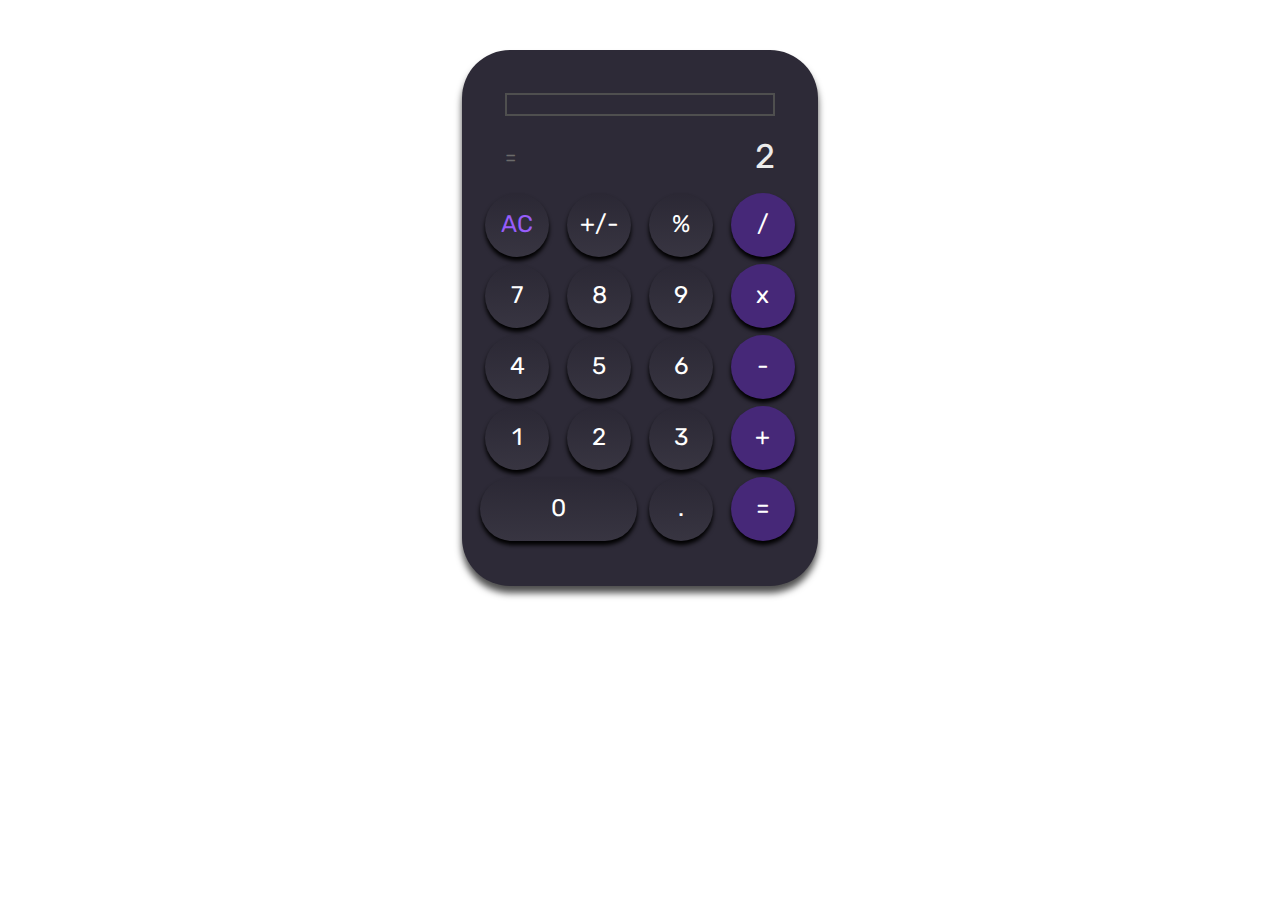
==== calculator.html @ 89a2aca5 "made the "AC" button work" ====
<!DOCTYPE html>
<html lang="en">
  <head>
    <meta charset="UTF-8" />
    <meta name="viewport" content="width=device-width, initial-scale=1.0" />
    <title>Calculator</title>
    <link rel="preconnect" href="https://fonts.googleapis.com" />
    <link rel="preconnect" href="https://fonts.gstatic.com" crossorigin />
    <link
      href="https://fonts.googleapis.com/css2?family=Rubik&display=swap"
      rel="stylesheet"
    />
    <link rel="stylesheet" href="reset.css" />
    <link rel="stylesheet" href="calculator.css" />
  </head>
  <body class="body">
    <main>
      <div class="calc">
        <div class="calc-screen">
          <input type="text" value="" class="screen-values" id="myInput" />
          <!-- <p class="screen-values">1 + 1</p> -->
          <div class="result-wrapper">
            <p class="screen-equal">=</p>
            <p class="result">2</p>
          </div>
        </div>
        <div class="keybord">
          <div class="button ac bg-dark purple-letters">AC</div>
          <div class="button plus-minus bg-dark">+/-</div>
          <div class="button procent bg-dark">%</div>
          <div class="button division bg-purple">/</div>

          <div class="button digit seven bg-dark">7</div>
          <div class="button digit eight bg-dark">8</div>
          <div class="button digit nine bg-dark">9</div>
          <div class="button multiply bg-purple">x</div>

          <div class="button digit four bg-dark">4</div>
          <div class="button digit five bg-dark">5</div>
          <div class="button digit six bg-dark">6</div>
          <div class="button minus bg-purple">-</div>

          <div class="button digit one bg-dark">1</div>
          <div class="button digit two bg-dark">2</div>
          <div class="button digit three bg-dark">3</div>
          <div class="button plus bg-purple">+</div>

          <div class="button digit zero bg-dark">0</div>
          <div class="button digit dot bg-dark">.</div>
          <div class="button equal bg-purple">=</div>
        </div>
      </div>
    </main>

    <script src="./calculator.js"></script>
  </body>
</html>
---- calculator.css ----
.calc {
  margin: 50px auto;
  width: 356px;
  height: 536px;
  border-radius: 48px;
  background: #2d2a37;
  font-family: "Rubik";
  color: white;
  /* font-weight: 500; */
  padding: 18px;
  box-shadow: 0px 7px 7px #4f4f4f;
}

.calc-screen {
  height: 125px;
  padding: 25px;
}

#myInput {
  width: 100%;
  text-align: right;
}

.screen-values {
  color: #6b6b6b;
  /* font-weight: 500; */
  margin-bottom: 20px;
  border: 2px solid #4f4f4f;
}

.result-wrapper {
  /* font-weight: 400; */
  color: #ebebeb;
  font-size: 34px;
  display: flex;
  flex-direction: row;
  justify-content: space-between;
  align-items: center;
}

.screen-equal {
  font-size: 20px;
  color: #6b6b6b;
}

.keybord {
  display: grid;
  /* grid-template-columns: 1fr 1fr 1fr 1fr; */
  grid-template-areas:
    "ac plus-mine procent division"
    "seven eight nine multiply"
    "four five six minus"
    "one two three plus"
    "zero zero dot equal";
  gap: 7px;
  justify-items: center;
}

.button {
  width: 64px;
  height: 64px;
  background: linear-gradient(
      180deg,
      rgba(0, 0, 0, 0.05) 0%,
      rgba(255, 255, 255, 0.05) 100%
    ),
    #2d2a37;
  box-shadow: 0px 4px 4px black;
  border-radius: 50%;
  text-align: center;
  line-height: 62px;
  cursor: pointer;
  user-select: none;
  font-size: 24px;
}

.zero {
  grid-area: zero;
  width: 100%;
  border-radius: 35px;
}

.button:hover {
  filter: brightness(120%);
}

.button:active {
  filter: brightness(90%);
}

.bg-purple {
  background: #462878;
}

.purple-letters {
  color: #975dfa;
}
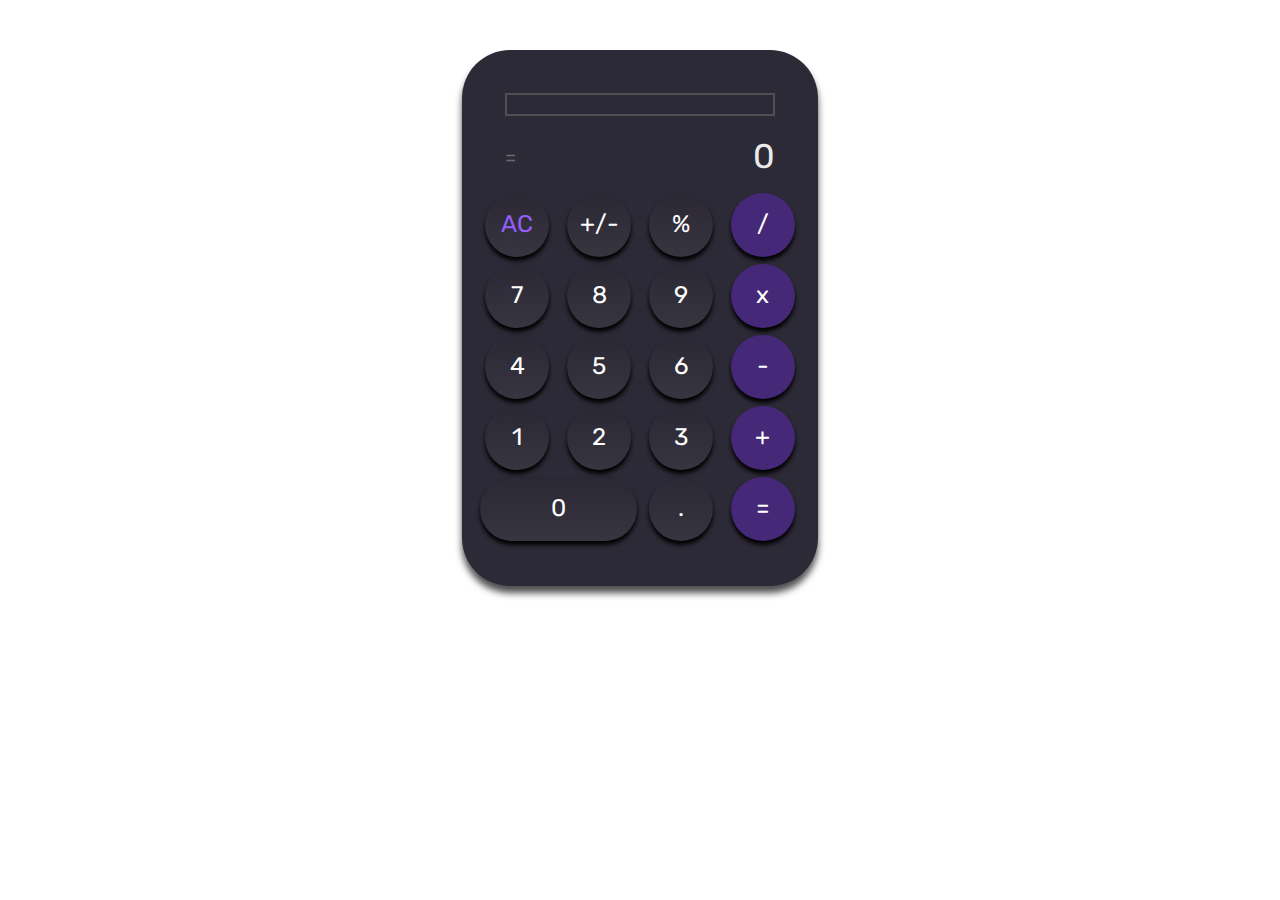
==== commit ca331dab: "Implement base calculator (handles only 1st operation correctly)" ====
--- a/calculator.html
+++ b/calculator.html
@@ -21,33 +21,33 @@
           <!-- <p class="screen-values">1 + 1</p> -->
           <div class="result-wrapper">
             <p class="screen-equal">=</p>
-            <p class="result">2</p>
+            <p class="result">0</p>
           </div>
         </div>
         <div class="keybord">
           <div class="button ac bg-dark purple-letters">AC</div>
-          <div class="button plus-minus bg-dark">+/-</div>
-          <div class="button procent bg-dark">%</div>
-          <div class="button division bg-purple">/</div>
+          <div class="button operation plus-minus bg-dark">+/-</div>
+          <div class="button operation procent bg-dark">%</div>
+          <div class="button operation division bg-purple">/</div>
 
           <div class="button digit seven bg-dark">7</div>
           <div class="button digit eight bg-dark">8</div>
           <div class="button digit nine bg-dark">9</div>
-          <div class="button multiply bg-purple">x</div>
+          <div class="button operation multiply bg-purple">x</div>
 
           <div class="button digit four bg-dark">4</div>
           <div class="button digit five bg-dark">5</div>
           <div class="button digit six bg-dark">6</div>
-          <div class="button minus bg-purple">-</div>
+          <div class="button operation minus bg-purple">-</div>
 
           <div class="button digit one bg-dark">1</div>
           <div class="button digit two bg-dark">2</div>
           <div class="button digit three bg-dark">3</div>
-          <div class="button plus bg-purple">+</div>
+          <div class="button operation plus bg-purple">+</div>
 
           <div class="button digit zero bg-dark">0</div>
           <div class="button digit dot bg-dark">.</div>
-          <div class="button equal bg-purple">=</div>
+          <div class="button operation equal bg-purple">=</div>
         </div>
       </div>
     </main>
--- a/calculator.css
+++ b/calculator.css
@@ -41,6 +41,10 @@
 .screen-equal {
   font-size: 20px;
   color: #6b6b6b;
+}
+
+.active {
+  color: white;
 }
 
 .keybord {
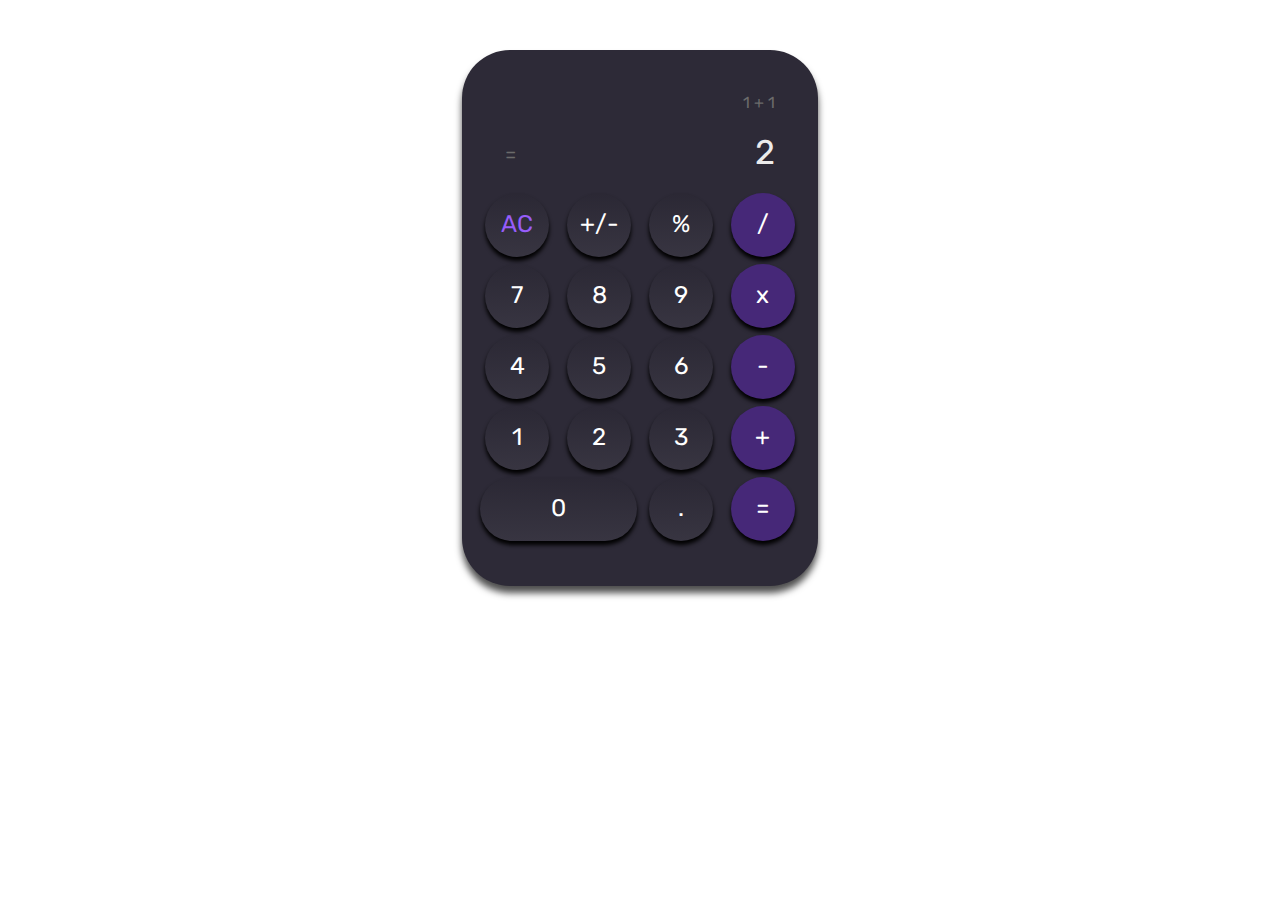
==== commit 71ffae87: "rename a few classes" ====
--- a/calculator.html
+++ b/calculator.html
@@ -17,37 +17,36 @@
     <main>
       <div class="calc">
         <div class="calc-screen">
-          <input type="text" value="" class="screen-values" id="myInput" />
-          <!-- <p class="screen-values">1 + 1</p> -->
+          <p class="screen-values">1 + 1</p>
           <div class="result-wrapper">
             <p class="screen-equal">=</p>
-            <p class="result">0</p>
+            <p class="result">2</p>
           </div>
         </div>
         <div class="keybord">
           <div class="button ac bg-dark purple-letters">AC</div>
-          <div class="button operation plus-minus bg-dark">+/-</div>
-          <div class="button operation procent bg-dark">%</div>
-          <div class="button operation division bg-purple">/</div>
+          <div class="button plus-minus bg-dark">+/-</div>
+          <div class="button procent bg-dark">%</div>
+          <div class="button division bg-purple">/</div>
 
-          <div class="button digit seven bg-dark">7</div>
-          <div class="button digit eight bg-dark">8</div>
-          <div class="button digit nine bg-dark">9</div>
-          <div class="button operation multiply bg-purple">x</div>
+          <div class="button seven bg-dark">7</div>
+          <div class="button eight bg-dark">8</div>
+          <div class="button nine bg-dark">9</div>
+          <div class="button multiply bg-purple">x</div>
 
-          <div class="button digit four bg-dark">4</div>
-          <div class="button digit five bg-dark">5</div>
-          <div class="button digit six bg-dark">6</div>
-          <div class="button operation minus bg-purple">-</div>
+          <div class="button four bg-dark">4</div>
+          <div class="button five bg-dark">5</div>
+          <div class="button six bg-dark">6</div>
+          <div class="button minus bg-purple">-</div>
 
-          <div class="button digit one bg-dark">1</div>
-          <div class="button digit two bg-dark">2</div>
-          <div class="button digit three bg-dark">3</div>
-          <div class="button operation plus bg-purple">+</div>
+          <div class="button one bg-dark">1</div>
+          <div class="button two bg-dark">2</div>
+          <div class="button three bg-dark">3</div>
+          <div class="button plus bg-purple">+</div>
 
-          <div class="button digit zero bg-dark">0</div>
-          <div class="button digit dot bg-dark">.</div>
-          <div class="button operation equal bg-purple">=</div>
+          <div class="button zero bg-dark">0</div>
+          <div class="button dot bg-dark">.</div>
+          <div class="button equal bg-purple">=</div>
         </div>
       </div>
     </main>
--- a/calculator.css
+++ b/calculator.css
@@ -16,16 +16,11 @@
   padding: 25px;
 }
 
-#myInput {
-  width: 100%;
+.screen-values {
   text-align: right;
-}
-
-.screen-values {
   color: #6b6b6b;
   /* font-weight: 500; */
   margin-bottom: 20px;
-  border: 2px solid #4f4f4f;
 }
 
 .result-wrapper {
@@ -35,16 +30,12 @@
   display: flex;
   flex-direction: row;
   justify-content: space-between;
-  align-items: center;
 }
 
 .screen-equal {
+  padding-top: 10px;
   font-size: 20px;
   color: #6b6b6b;
-}
-
-.active {
-  color: white;
 }
 
 .keybord {
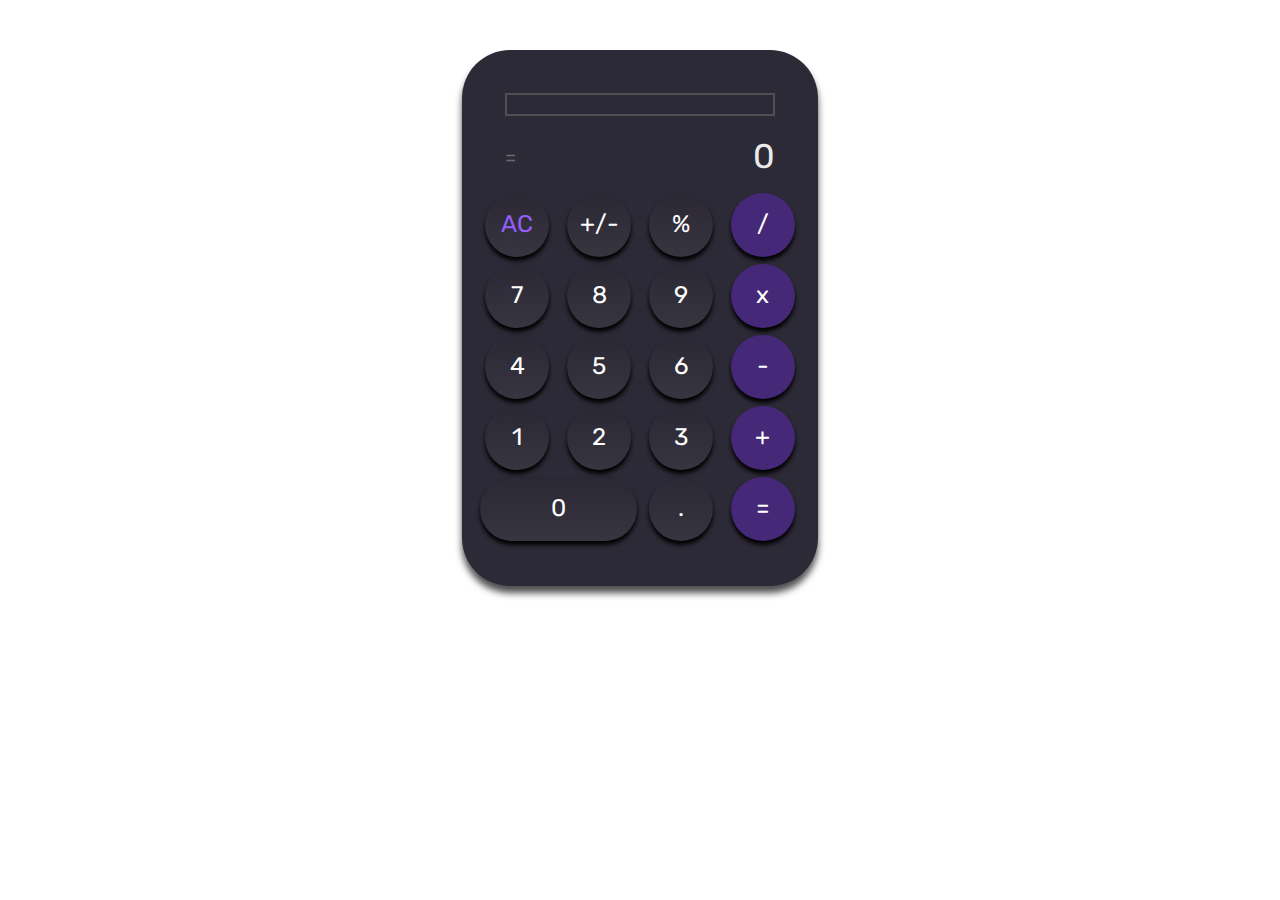
==== commit f6401542: "rename classes in html, css - rename buttons in js" ====
--- a/calculator.html
+++ b/calculator.html
@@ -17,36 +17,37 @@
     <main>
       <div class="calc">
         <div class="calc-screen">
-          <p class="screen-values">1 + 1</p>
+          <input type="text" value="" class="value-input" id="myInput" />
+          <!-- <p class="screen-values">1 + 1</p> -->
           <div class="result-wrapper">
             <p class="screen-equal">=</p>
-            <p class="result">2</p>
+            <p class="result">0</p>
           </div>
         </div>
-        <div class="keybord">
+        <div class="keyboard">
           <div class="button ac bg-dark purple-letters">AC</div>
-          <div class="button plus-minus bg-dark">+/-</div>
-          <div class="button procent bg-dark">%</div>
-          <div class="button division bg-purple">/</div>
+          <div class="button operation plus-minus bg-dark">+/-</div>
+          <div class="button operation procent bg-dark">%</div>
+          <div class="button operation division bg-purple">/</div>
 
-          <div class="button seven bg-dark">7</div>
-          <div class="button eight bg-dark">8</div>
-          <div class="button nine bg-dark">9</div>
-          <div class="button multiply bg-purple">x</div>
+          <div class="button digit seven bg-dark">7</div>
+          <div class="button digit eight bg-dark">8</div>
+          <div class="button digit nine bg-dark">9</div>
+          <div class="button operation multiply bg-purple">x</div>
 
-          <div class="button four bg-dark">4</div>
-          <div class="button five bg-dark">5</div>
-          <div class="button six bg-dark">6</div>
-          <div class="button minus bg-purple">-</div>
+          <div class="button digit four bg-dark">4</div>
+          <div class="button digit five bg-dark">5</div>
+          <div class="button digit six bg-dark">6</div>
+          <div class="button operation minus bg-purple">-</div>
 
-          <div class="button one bg-dark">1</div>
-          <div class="button two bg-dark">2</div>
-          <div class="button three bg-dark">3</div>
-          <div class="button plus bg-purple">+</div>
+          <div class="button digit one bg-dark">1</div>
+          <div class="button digit two bg-dark">2</div>
+          <div class="button digit three bg-dark">3</div>
+          <div class="button operation plus bg-purple">+</div>
 
-          <div class="button zero bg-dark">0</div>
-          <div class="button dot bg-dark">.</div>
-          <div class="button equal bg-purple">=</div>
+          <div class="button digit zero bg-dark">0</div>
+          <div class="button digit dot bg-dark">.</div>
+          <div class="button operation equal bg-purple">=</div>
         </div>
       </div>
     </main>
--- a/calculator.css
+++ b/calculator.css
@@ -16,11 +16,13 @@
   padding: 25px;
 }
 
-.screen-values {
-  text-align: right;
+.value-input {
   color: #6b6b6b;
   /* font-weight: 500; */
   margin-bottom: 20px;
+  border: 2px solid #4f4f4f;
+  width: 100%;
+  text-align: right;
 }
 
 .result-wrapper {
@@ -30,15 +32,19 @@
   display: flex;
   flex-direction: row;
   justify-content: space-between;
+  align-items: center;
 }
 
 .screen-equal {
-  padding-top: 10px;
   font-size: 20px;
   color: #6b6b6b;
 }
 
-.keybord {
+.active {
+  color: white;
+}
+
+.keyboard {
   display: grid;
   /* grid-template-columns: 1fr 1fr 1fr 1fr; */
   grid-template-areas:
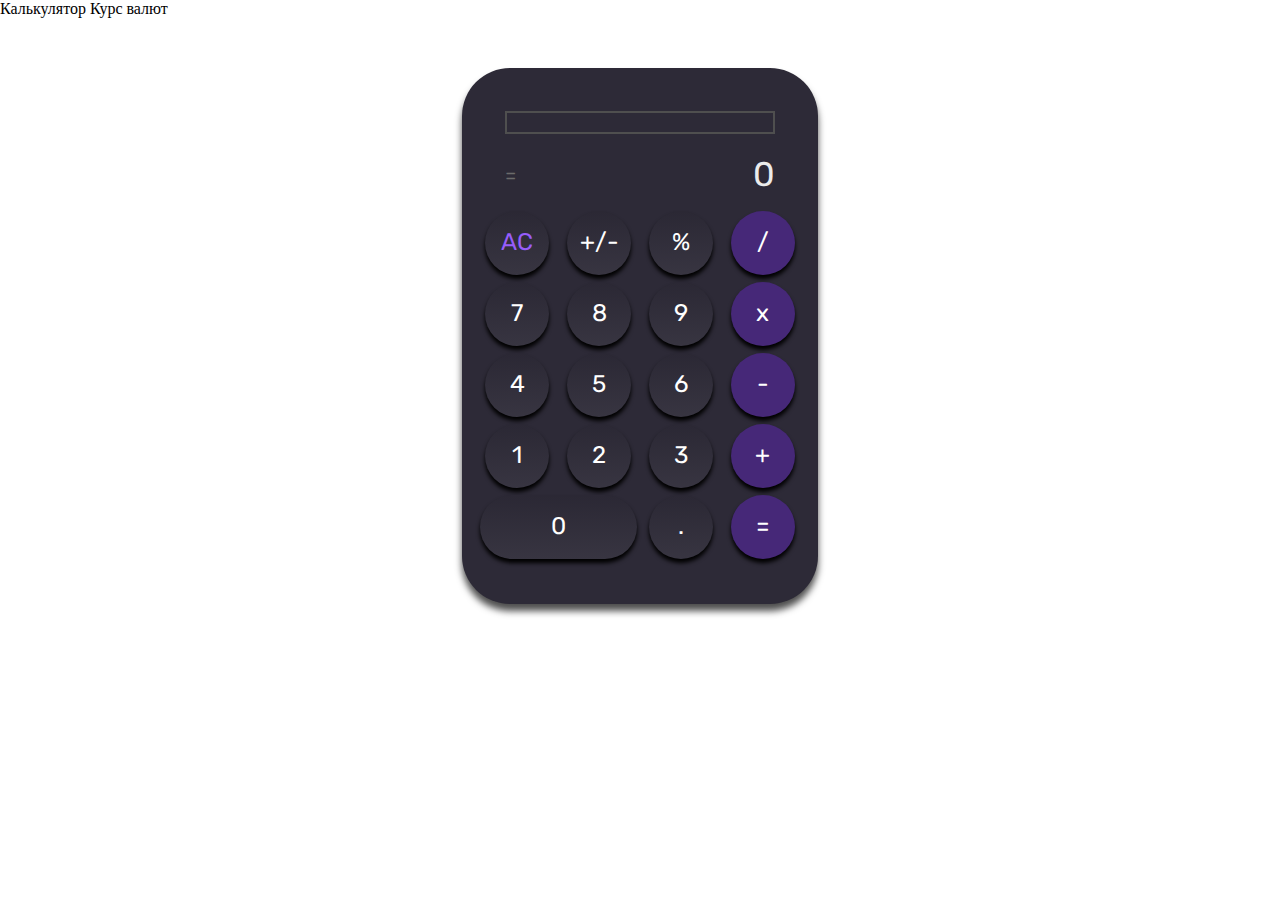
==== commit 037f240a: "add buttons to switch between pages" ====
--- a/calculator.html
+++ b/calculator.html
@@ -14,6 +14,16 @@
     <link rel="stylesheet" href="calculator.css" />
   </head>
   <body class="body">
+    <header>
+      <nav navigation>
+        <button onclick="window.location.href='calculator.html'">
+          Калькулятор
+        </button>
+        <button onclick="window.location.href=' exchange.html'">
+          Курс валют
+        </button>
+      </nav>
+    </header>
     <main>
       <div class="calc">
         <div class="calc-screen">
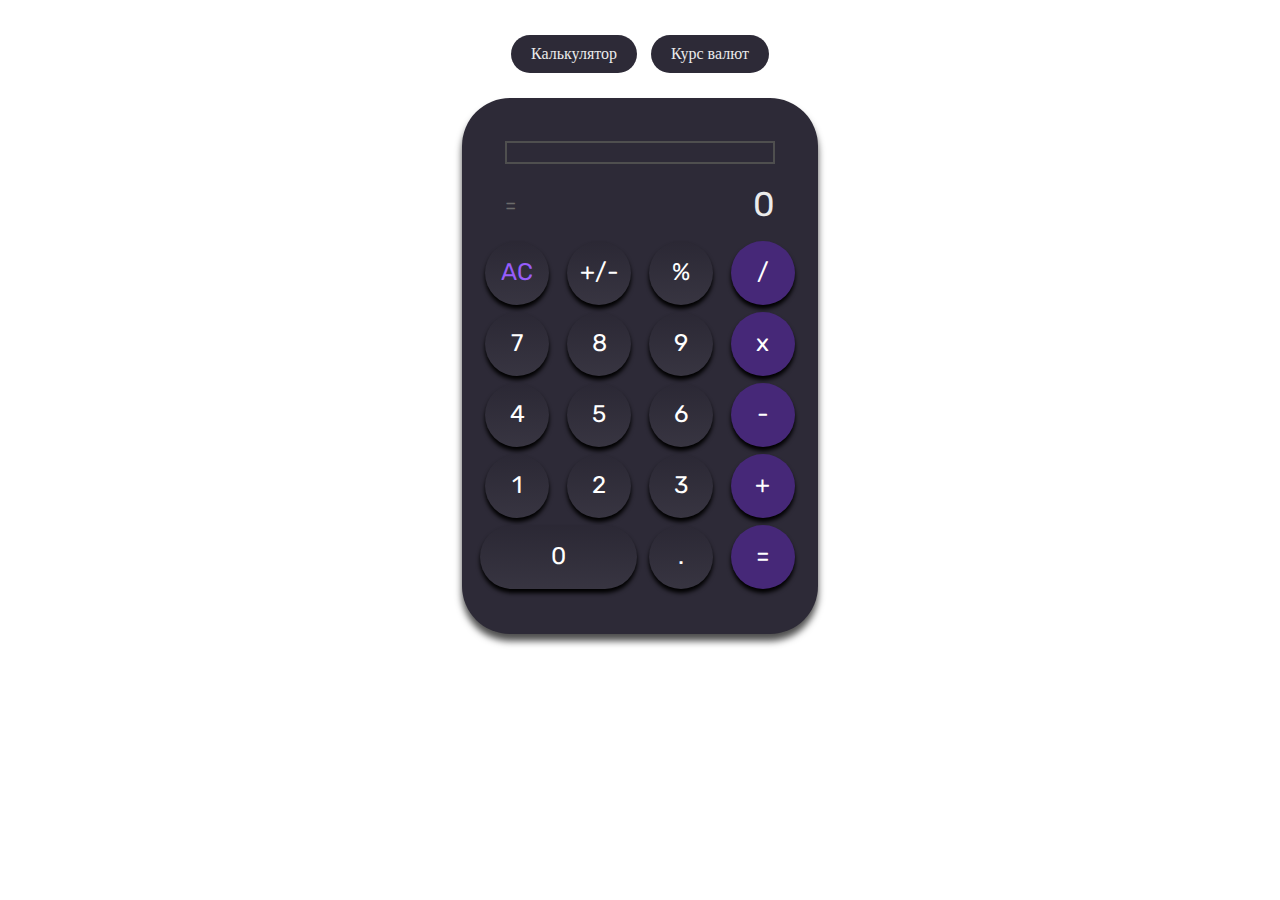
==== commit 06940abb: "create navigation block consist two buttons" ====
--- a/calculator.html
+++ b/calculator.html
@@ -11,20 +11,25 @@
       rel="stylesheet"
     />
     <link rel="stylesheet" href="reset.css" />
+    <link rel="stylesheet" href="base.css" />
     <link rel="stylesheet" href="calculator.css" />
   </head>
   <body class="body">
-    <header>
-      <nav navigation>
-        <button onclick="window.location.href='calculator.html'">
+    <main>
+      <nav class="navigation">
+        <button
+          class="nav_buttons"
+          onclick="window.location.href='calculator.html'"
+        >
           Калькулятор
         </button>
-        <button onclick="window.location.href=' exchange.html'">
+        <button
+          class="nav_buttons"
+          onclick="window.location.href=' exchange.html'"
+        >
           Курс валют
         </button>
       </nav>
-    </header>
-    <main>
       <div class="calc">
         <div class="calc-screen">
           <input type="text" value="" class="value-input" id="myInput" />
--- a/base.css
+++ b/base.css
@@ -0,0 +1,20 @@
+.navigation {
+  text-align: center;
+  margin-bottom: 20px;
+  position: relative;
+  top: 30px;
+}
+
+.nav_buttons {
+  padding: 10px 20px;
+  background: #2d2a37;
+  color: #ebebeb;
+  border: none;
+  cursor: pointer;
+  border-radius: 48px;
+  margin: 5px;
+}
+
+.nav_buttons:hover {
+  background: #462878;
+}
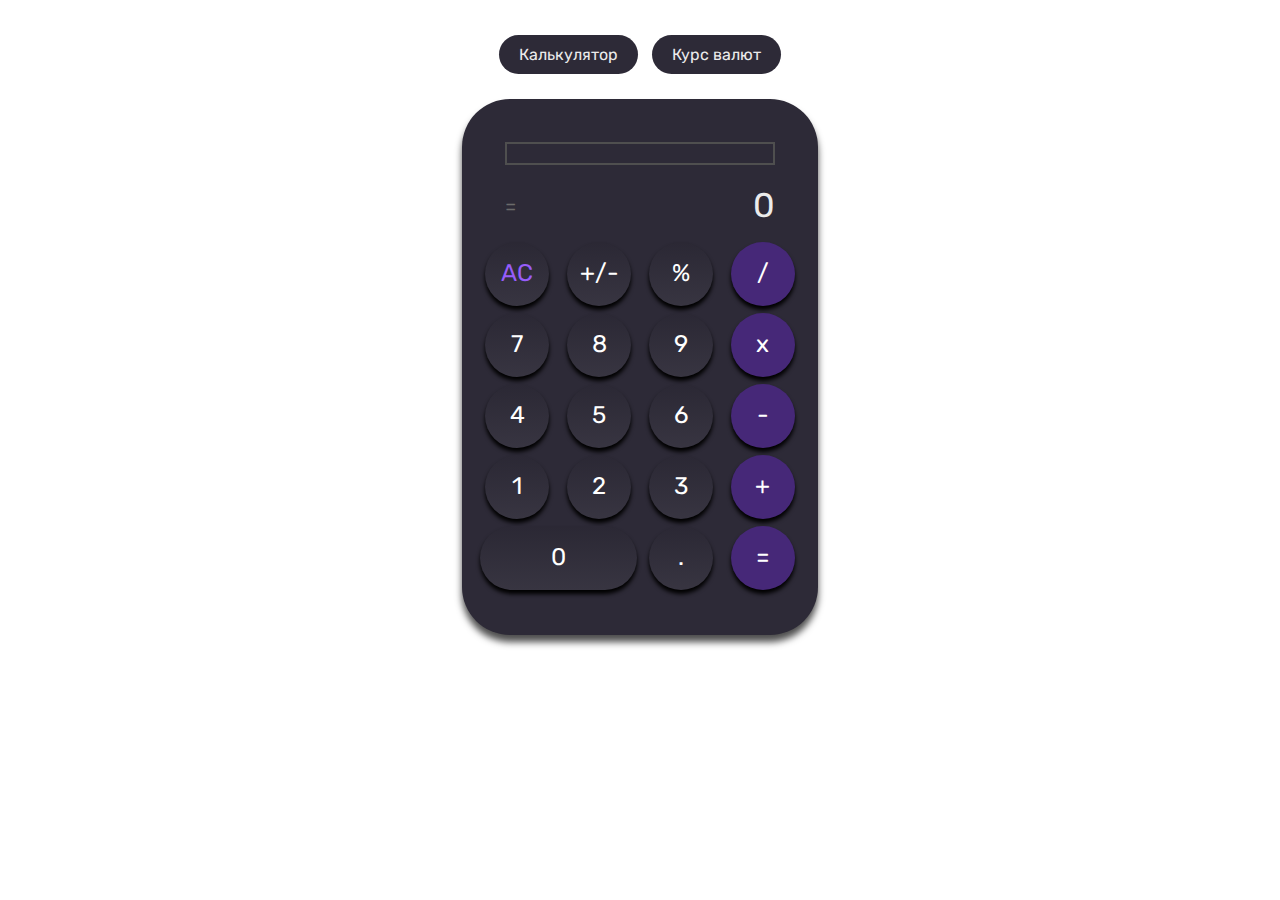
==== commit 11da808c: "add a font-family for navigation buttons" ====
--- a/calculator.html
+++ b/calculator.html
@@ -13,6 +13,7 @@
     <link rel="stylesheet" href="reset.css" />
     <link rel="stylesheet" href="base.css" />
     <link rel="stylesheet" href="calculator.css" />
+    <link rel="stylesheet" href="exchange.css" />
   </head>
   <body class="body">
     <main>
@@ -68,5 +69,6 @@
     </main>
 
     <script src="./calculator.js"></script>
+    <script src="./exchange.js"></script>
   </body>
 </html>
--- a/base.css
+++ b/base.css
@@ -6,6 +6,7 @@
 }
 
 .nav_buttons {
+  font-family: "Rubik";
   padding: 10px 20px;
   background: #2d2a37;
   color: #ebebeb;
